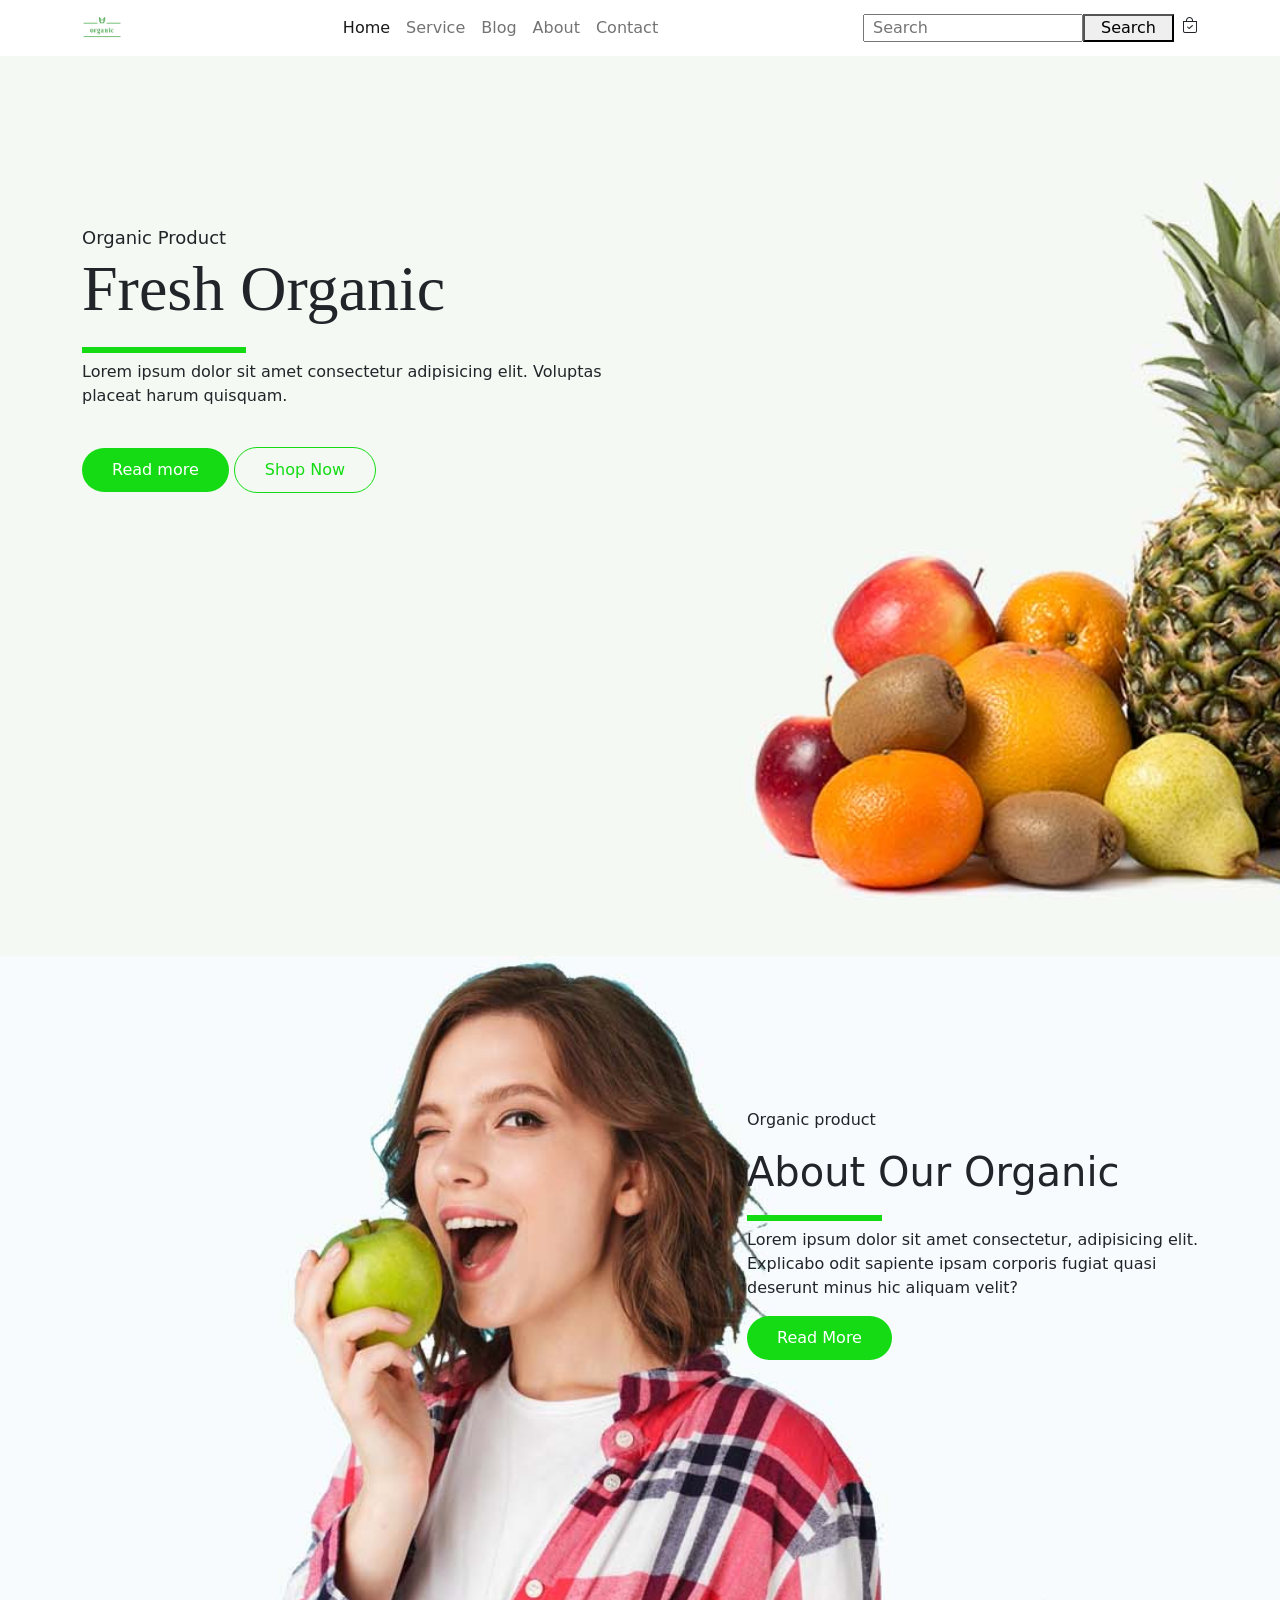
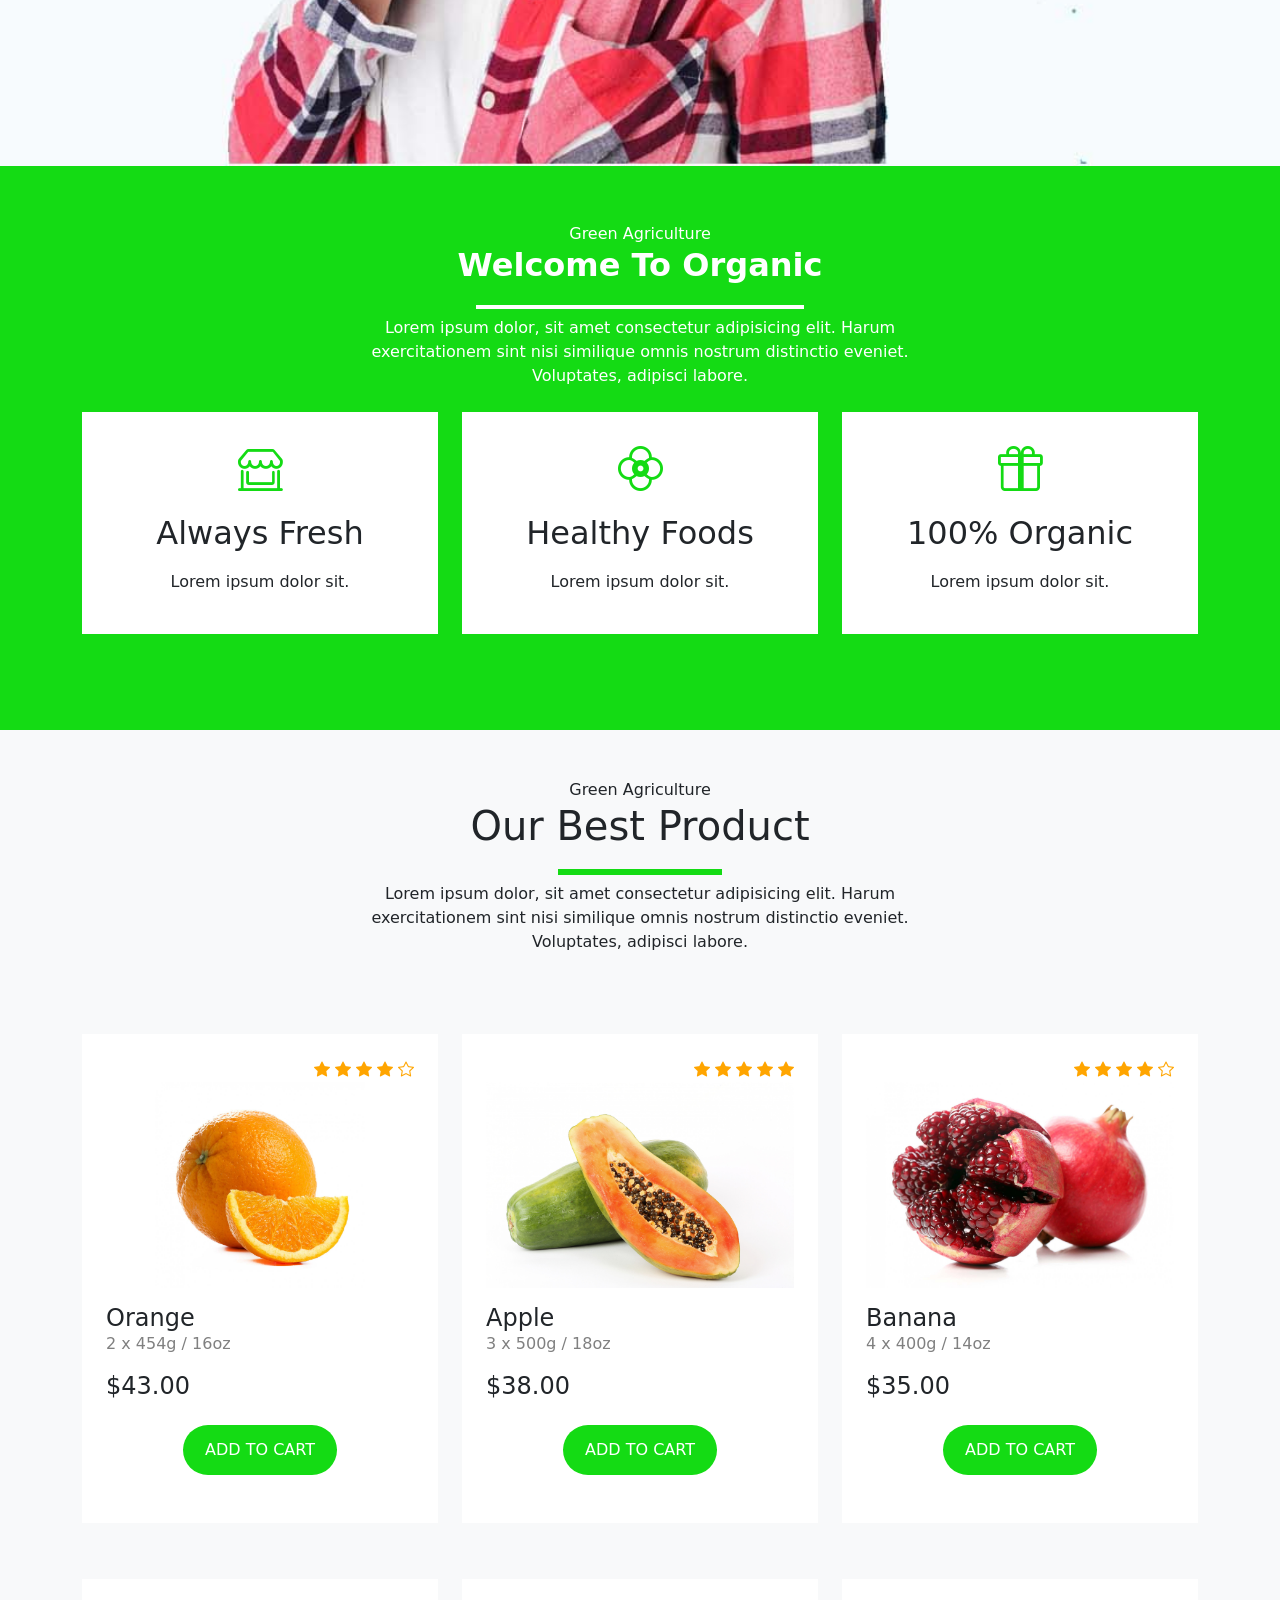
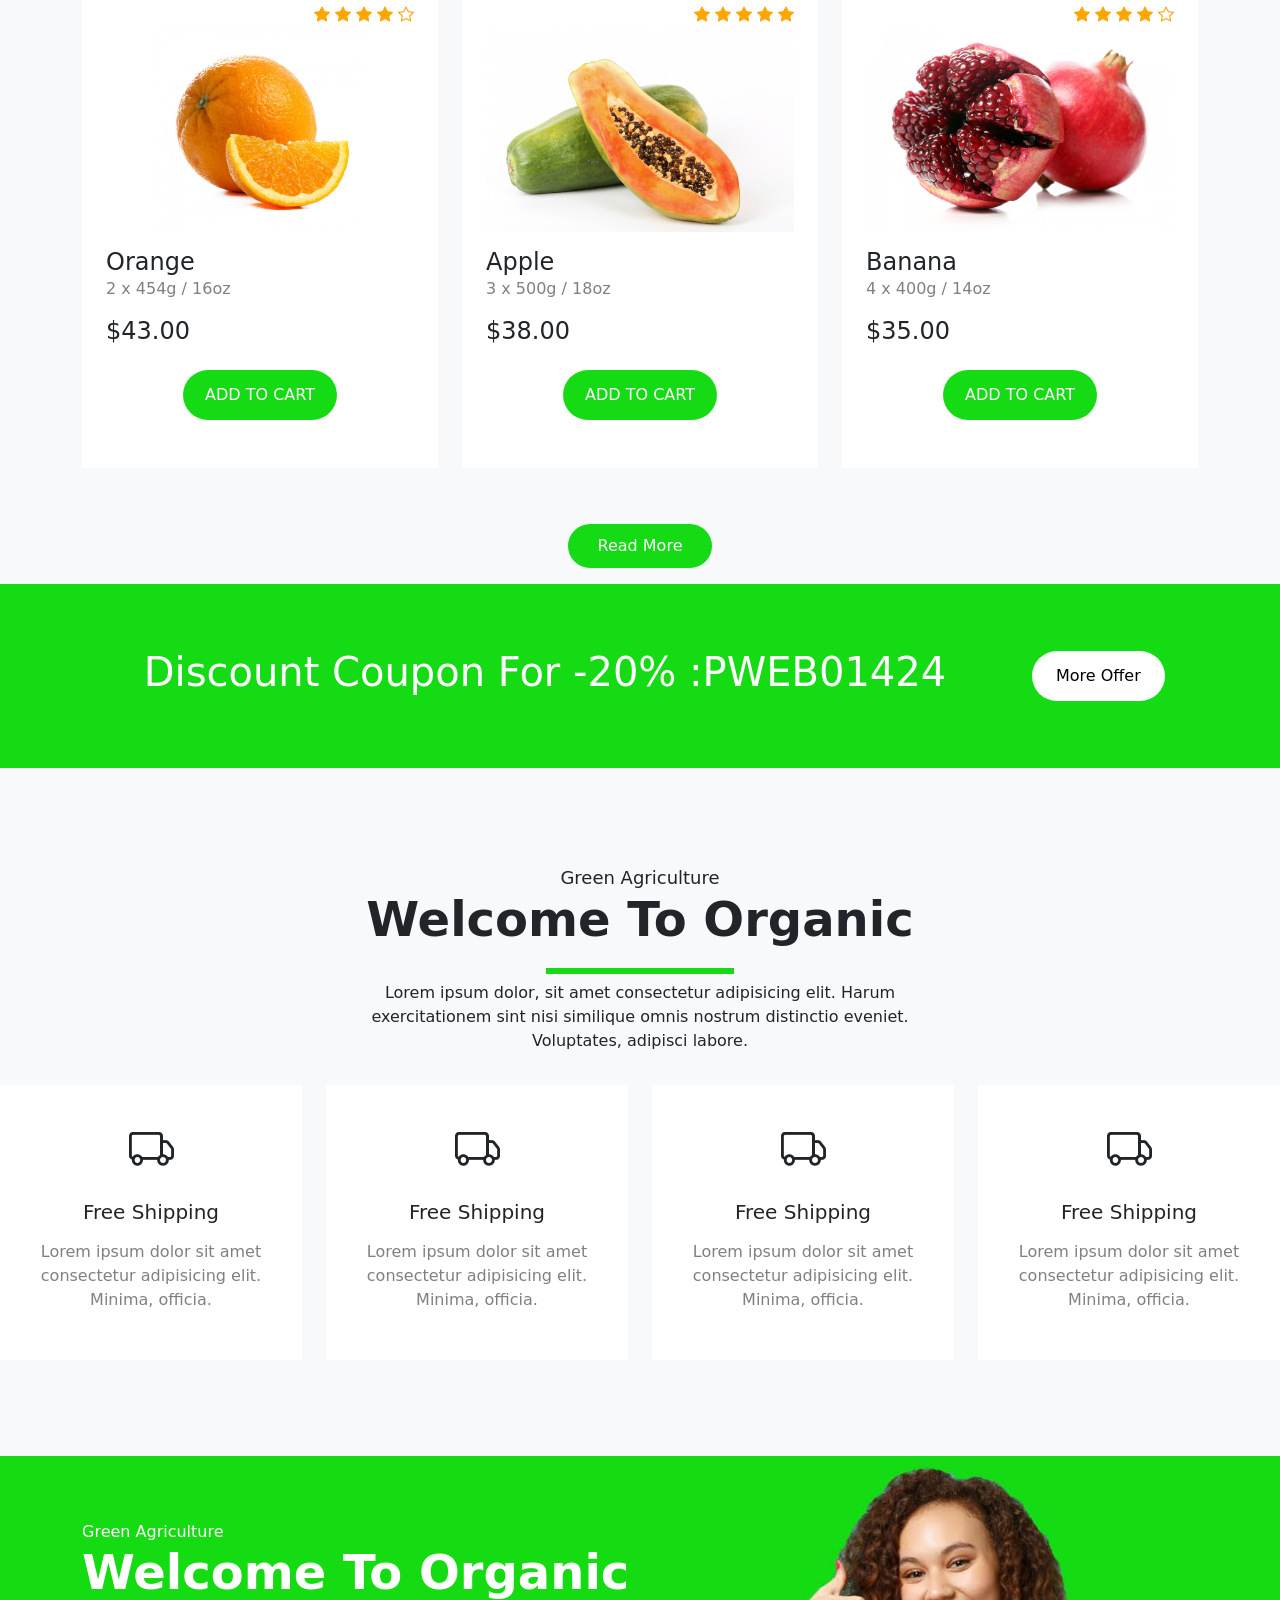
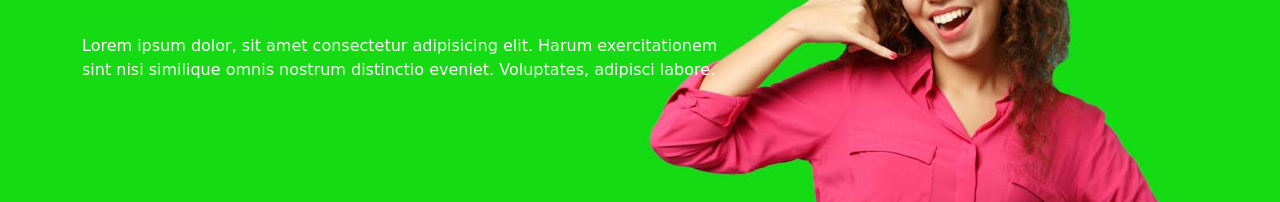
==== Home.html @ 8b6957b7 "Initial commit" ====
<!DOCTYPE html>
<html lang="en">

<head>
	<meta charset="UTF-8">
	<meta name="viewport" content="width=device-width, initial-scale=1.0">
	<link rel="stylesheet" href="css/bootstrap.min.css">
	<link rel="stylesheet" href="https://cdn.jsdelivr.net/npm/bootstrap-icons@1.13.1/font/bootstrap-icons.min.css">
	<link rel="stylesheet" href="./css/style.css">
	<link rel="preconnect" href="https://fonts.googleapis.com">
	<link rel="preconnect" href="https://fonts.gstatic.com" crossorigin>
	<link
		href="https://fonts.googleapis.com/css2?family=Inter:ital,opsz,wght@0,14..32,100..900;1,14..32,100..900&family=Montserrat:ital,wght@0,100..900;1,100..900&family=Poppins:ital,wght@0,100;0,200;0,300;0,400;0,500;0,600;0,700;0,800;0,900;1,100;1,200;1,300;1,400;1,500;1,600;1,700;1,800;1,900&display=swap"
		rel="stylesheet">
	<title>Home</title>
</head>


<body>
	<!-- navbar start -->
	<nav class="navbar navbar-expand-lg">
		<div class="container">
			<a class="navbar-brand" href="#">
				<img src="./foodimags/logoo.png" width="40px" alt="">
			</a>
			<button class="navbar-toggler" type="button" data-bs-toggle="collapse" data-bs-target="#navbarNavDropdown"
				aria-controls="navbarNavDropdown" aria-expanded="false" aria-label="Toggle navigation">
				<span class="navbar-toggler-icon"></span>
			</button>
			<div class="collapse navbar-collapse" id="navbarNavDropdown">
				<ul class="navbar-nav m-auto">
					<li class="nav-item">
						<a class="nav-link active" href="#">Home</a>
					</li>
					<li class="nav-item">
						<a class="nav-link" href="#">Service</a>
					</li>
					<li class="nav-item">
						<a class="nav-link" href="#">Blog</a>
					</li>
					<li class="nav-item">
						<a class="nav-link" href="#">About</a>
					</li>
					<li class="nav-item">
						<a class="nav-link" href="#">Contact</a>
					</li>
				</ul>
			</div>
			<form class="d-flex">
				<input class="px-2 search" type="search" placeholder="Search" aria-label="Search" />
				<button class="btn1 me-2 px-3" type="submit">Search</button>
				<span><i class="bi bi-bag-check"></i></span>
			</form>
		</div>
	</nav>
	<!-- navbar end -->



	<!-- main section start -->
	<section class="main py-5">
		<div class="container py-4">
			<div class="row py-5">
				<div class="col-lg-6 py-5">
					<p class="m-0">Organic Product</p>
					<h1>Fresh Organic</h1>
					<div class="line"></div>
					<p>Lorem ipsum dolor sit amet consectetur adipisicing elit. Voluptas placeat harum quisquam.</p>
					<button class="mbtn1 mt-4">Read more</button>
					<button class="mbtn2">Shop Now</button>
				</div>
			</div>
		</div>
		</div>
	</section>
	<!-- main section end -->


	<!-- about section start -->
	<section class="about py-5">
		<div class="container py-5">
			<div class="row py-2">
				<div class="col-lg-5 py-5 offset-lg-7 col-md-6 col-sm-12 col-12">
					<p>Organic product</p>
					<h1>About Our Organic</h1>
					<div class="line"></div>
					<p>Lorem ipsum dolor sit amet consectetur, adipisicing elit. Explicabo odit sapiente ipsam corporis
						fugiat quasi deserunt minus hic aliquam velit?</p>

					<button class="mbtn1">Read More</button>
				</div>
			</div>
		</div>
	</section>
	<!-- about section end -->


	<!-- wellcome section start -->
	<section class="welcome text-center pb-5">
		<div class="container py-5">
			<div class="row py-2 text-white">
				<div class="col-lg-6 m-auto">
					<p class="m-0">Green Agriculture</p>
					<h1>Welcome To Organic</h1>
					<div class="line2"></div>
					<p>Lorem ipsum dolor, sit amet consectetur adipisicing elit. Harum exercitationem sint nisi
						similique omnis nostrum distinctio eveniet. Voluptates, adipisci labore.</p>
				</div>
			</div>
			<div class="row">
				<div class="col-lg-4">
					<div class="card py-2">
						<div class="card-body">
							<span><i class="bi bi-shop-window"></i></span>
							<h2>Always Fresh</h2>
							<p>Lorem ipsum dolor sit.</p>
						</div>
					</div>
				</div>

				<div class="col-lg-4">
					<div class="card py-2">
						<div class="card-body">
							<span><i class="bi bi-flower2"></i></span>
							<h2>Healthy Foods</h2>
							<p>Lorem ipsum dolor sit.</p>
						</div>
					</div>
				</div>

				<div class="col-lg-4">
					<div class="card py-2">
						<div class="card-body">
							<span><i class="bi bi-gift"></i></span>
							<h2>100% Organic</h2>
							<p>Lorem ipsum dolor sit.</p>
						</div>
					</div>
				</div>
			</div>
		</div>
	</section>
	<!-- wellcome section end -->



	<!-- product section start -->
	<section class="product bg-light">
		<div class="container">
			<div class="row py-5 text-center">
				<div class="col-lg-6 m-auto">
					<p class="m-0">Green Agriculture</p>
					<h1>Our Best Product</h1>
					<div class="line"></div>
					<p>Lorem ipsum dolor, sit amet consectetur adipisicing elit. Harum exercitationem sint nisi
						similique omnis nostrum distinctio eveniet. Voluptates, adipisci labore.</p>
				</div>
			</div>
			<div class="row py-3">
				<div class="col-lg-4 mb-4">
					<div class="card p-2">
						<div class="card-body">
							<div class="star">
								<span><i class="bi bi-star-fill"></i></span>
								<span><i class="bi bi-star-fill"></i></span>
								<span><i class="bi bi-star-fill"></i></span>
								<span><i class="bi bi-star-fill"></i></span>
								<span><i class="bi bi-star"></i></span>
							</div>
							<img src="./foodimags/orange.jpg" class="img-fluid pb-3" alt="Fresh Orange">
							<h4 class="head1">Orange</h4>
							<p class="per1">2 x 454g / 16oz</p>
							<h4 class="head1">$43.00</h4>
							<button class="btnc my-4">ADD TO CART</button>
						</div>
					</div>
				</div>
				<div class="col-lg-4 mb-4">
					<div class="card p-2">
						<div class="card-body">
							<div class="star">
								<span><i class="bi bi-star-fill"></i></span>
								<span><i class="bi bi-star-fill"></i></span>
								<span><i class="bi bi-star-fill"></i></span>
								<span><i class="bi bi-star-fill"></i></span>
								<span><i class="bi bi-star-fill"></i></span>
							</div>
							<img src="./foodimags/papaya.jpg" class="img-fluid pb-3" alt="Fresh Apple">
							<h4 class="head1">Apple</h4>
							<p class="per1">3 x 500g / 18oz</p>
							<h4 class="head1">$38.00</h4>
							<button class="btnc my-4">ADD TO CART</button>
						</div>
					</div>
				</div>
				<div class="col-lg-4 mb-4">
					<div class="card p-2">
						<div class="card-body">
							<div class="star">
								<span><i class="bi bi-star-fill"></i></span>
								<span><i class="bi bi-star-fill"></i></span>
								<span><i class="bi bi-star-fill"></i></span>
								<span><i class="bi bi-star-fill"></i></span>
								<span><i class="bi bi-star"></i></span>
							</div>
							<img src="./foodimags/Pom.jpg" class="img-fluid pb-3" alt="Fresh Banana">
							<h4 class="head1">Banana</h4>
							<p class="per1">4 x 400g / 14oz</p>
							<h4 class="head1">$35.00</h4>
							<button class="btnc my-4">ADD TO CART</button>
						</div>
					</div>
				</div>
			</div>


			<div class="row py-3">
				<div class="col-lg-4 mb-4">
					<div class="card p-2">
						<div class="card-body">
							<div class="star">
								<span><i class="bi bi-star-fill"></i></span>
								<span><i class="bi bi-star-fill"></i></span>
								<span><i class="bi bi-star-fill"></i></span>
								<span><i class="bi bi-star-fill"></i></span>
								<span><i class="bi bi-star"></i></span>
							</div>
							<img src="./foodimags/orange.jpg" class="img-fluid pb-3" alt="Fresh Orange">
							<h4 class="head1">Orange</h4>
							<p class="per1">2 x 454g / 16oz</p>
							<h4 class="head1">$43.00</h4>
							<button class="btnc my-4">ADD TO CART</button>
						</div>
					</div>
				</div>
				<div class="col-lg-4 mb-4">
					<div class="card p-2">
						<div class="card-body">
							<div class="star">
								<span><i class="bi bi-star-fill"></i></span>
								<span><i class="bi bi-star-fill"></i></span>
								<span><i class="bi bi-star-fill"></i></span>
								<span><i class="bi bi-star-fill"></i></span>
								<span><i class="bi bi-star-fill"></i></span>
							</div>
							<img src="./foodimags/papaya.jpg" class="img-fluid pb-3" alt="Fresh Apple">
							<h4 class="head1">Apple</h4>
							<p class="per1">3 x 500g / 18oz</p>
							<h4 class="head1">$38.00</h4>
							<button class="btnc my-4">ADD TO CART</button>
						</div>
					</div>
				</div>
				<div class="col-lg-4 mb-4">
					<div class="card p-2">
						<div class="card-body">
							<div class="star">
								<span><i class="bi bi-star-fill"></i></span>
								<span><i class="bi bi-star-fill"></i></span>
								<span><i class="bi bi-star-fill"></i></span>
								<span><i class="bi bi-star-fill"></i></span>
								<span><i class="bi bi-star"></i></span>
							</div>
							<img src="./foodimags/Pom.jpg" class="img-fluid pb-3" alt="Fresh Banana">
							<h4 class="head1">Banana</h4>
							<p class="per1">4 x 400g / 14oz</p>
							<h4 class="head1">$35.00</h4>
							<button class="btnc my-4">ADD TO CART</button>
						</div>
					</div>
				</div>
			</div>
			<div class="row text-center py-3">
				<div class="col-lg-6 m-auto">
					<button class="mbtn1">Read More</button>
				</div>
			</div>
		</div>
	</section>
	<!-- product section end-->


	<!-- discount section start -->
	<section class="discount py-3">
		<div class="container py-5">
			<div class="row">
				<div class="col-lg-10 m-auto text-center">
					<h1>Discount Coupon For -20%  :PWEB01424</h1>
				</div>
				<div class="col-lg-2 m-auto">
					<button class="dbtn">More Offer</button>
				</div>
			</div>
		</div>
	</section>
	<!-- discount section end -->


	<!-- store section start -->
	 <section class="store py-5 bg-light text-center">
		<div class="cotainer py-5">
			<div class="row">
				<div class="col-lg-6 m-auto">
					<p class="m-0">Green Agriculture</p>
					<h1>Welcome To Organic</h1>
					<div class="line"></div>
					<p>Lorem ipsum dolor, sit amet consectetur adipisicing elit. Harum exercitationem sint nisi
						similique omnis nostrum distinctio eveniet. Voluptates, adipisci labore.</p>
				</div>
			</div>
			<div class="row">
				<div class="col-lg-3 mt-3">
					<div class="card py-3">
						<div class="card-body">
							<span><i class="bi bi-truck"></i></span>
							<h5 class="head1 py-3">Free Shipping</h5>
							<p class="per1">Lorem ipsum dolor sit amet consectetur adipisicing elit. Minima, officia.</p>
							
						</div>
					</div>
				</div>

				<div class="col-lg-3 mt-3">
					<div class="card py-3">
						<div class="card-body">
							<span><i class="bi bi-truck"></i></span>
							<h5 class="head1 py-3">Free Shipping</h5>
							<p class="per1">Lorem ipsum dolor sit amet consectetur adipisicing elit. Minima, officia.</p>
							
						</div>
					</div>
				</div>

				<div class="col-lg-3 mt-3">
					<div class="card py-3">
						<div class="card-body">
							<span><i class="bi bi-truck"></i></span>
							<h5 class="head1 py-3">Free Shipping</h5>
							<p class="per1">Lorem ipsum dolor sit amet consectetur adipisicing elit. Minima, officia.</p>
							
						</div>
					</div>
				</div>

				<div class="col-lg-3 mt-3">
					<div class="card py-3">
						<div class="card-body">
							<span><i class="bi bi-truck"></i></span>
							<h5 class="head1 py-3">Free Shipping</h5>
							<p class="per1">Lorem ipsum dolor sit amet consectetur adipisicing elit. Minima, officia.</p>
							
						</div>
					</div>
				</div>
			</div>
		</div>
	 </section>
	 <!-- store section End -->

	 <!-- contact section start -->
	  <section class="contact py-5">
		<div class="container py-3">
			<div class="row">
				<div class="col-lg-7">
					<p class="m-0">Green Agriculture</p>
					<h1>Welcome To Organic</h1>
					<div class="line"></div>
					<p>Lorem ipsum dolor, sit amet consectetur adipisicing elit. Harum exercitationem sint nisi
						similique omnis nostrum distinctio eveniet. Voluptates, adipisci labore.</p>
				</div>
			</div>
			<div class="row py-3">
				<div class="col-lg-6">
					<div class="row pt-2">
						<div class="col-lg-3">
							<div class="circle">
								<span></span>
							</div>
						</div>
					</div>
				</div>
			</div>
		</div>
	  </section>
	  <!-- contact section end -->





	<script src="js/bootstrap.bundle.min.js"></script>
</body>

</html>
---- css/style.css ----
* {
	margin: 0;
	padding: 0;
	box-sizing: border-box;
}

/* nevbar section */


/* .nav-item a {
    text-decoration: none;
    color: black;
    font-weight: 600;
    text-transform: uppercase;
    margin-right: 15px;
    transition: all 0.4s;
}

.nav-item a:hover {
    color: rgb(20, 219, 20) !important;
}

.search {
    height: 45Px;
    outline: none;
    border: 2px solid rgb(20, 219, 20);
    background-color: transparent;
    border-radius: 20px 0px 0px 20px;
    border-right: none;
}

.btn1 {
    height: 45px;
    outline: none;
    border: none;
    background-color: rgb(20, 219, 20);
    color: white;
    border-radius: 0px 20px 20px 0px;
    transition: all 0.4s
}

.btn1:hover {
    background-color: rgb(5, 250, 5);
}

.bi-bag-check {
    font-size: 30px;
    color: black;
    cursor: pointer;
    padding-top: 5px;
    transition: all 0.4s;
}

.bi-bag-check:hover {
    color: rgb(20, 219, 20);
} */

/* nevbar section */

/* main section */
.p {
	font-family: "Montserrat", sans-serif;
}

.main {
	background: url(../foodimags/m1.jpg)no-repeat;
	background-size: cover;
	height: 100vh;
	width: 100%;
}

.main h1 {
	font-size: 4rem;
	font-family: 'Righteous', cursive;

}

.main p:nth-child(1) {
	font-size: 18px;
	font-weight: 500;
}

.main p:nth-child(2) {
	font-size: 18px;
	color: grey;
}

.mbtn1 {
	padding: 10px 30px;
	outline: none;
	border: none;
	color: white;
	background: rgb(20, 219, 20);
	border-radius: 50px;
	transition: all 0.4s;
}

.mbtn1:hover {
	background-color: rgb(13, 172, 13);
}

.mbtn2 {
	padding:10px 30px;
	outline: none;
	background-color: transparent;
	color: rgb(20, 219, 20);
	border: 1px solid rgb(20, 219, 20);
	border-radius: 50px;
	transition: all 0.4s;
	cursor: pointer;

}

.mbtn2:hover {
	background-color: rgb(20, 219, 20);
	color: white;
	border: none;
}

/* main section */

/* about section */
.line {
	height: 6px;
	width: 30%;
	background: rgb(20, 219, 20);
	display: inline-block;
}

.about {
	background: url(../foodimags/abut.jpg)no-repeat;
	background-size: cover;
	height: 90vh;
	width: 100%;
}

/* about section */

/* welcome section */
.welcome{
	background: rgb(20, 219, 20);
}
.line2{
	padding: 2px 30%;
	background-color: white;
	display: inline-block;
}
.welcome h1{
	font-size: 2rem;
	font-weight: bold;
}
.welcome .card{
	border: none;
	border-radius: 0;
	sursor:pointer
}
.welcome i{
	font-size: 45px;
	color: rgb(20, 219, 20);
}
.welcome h2{
	font-weight: lighter;
	padding: 10px 0px;
}
/* welcome section */

/* product section */
.star{
	text-align: end;
	color:orange;
}
.product .card{
	border:none;
	border-radius: 0;
	cursor: pointer;
}
.product .card-body{
	border:1px dashed rgb(rgb(175, 172, 172))
}
.head1{
	font-weight: 400;
	margin: 0;
}
.per1{
	color: gray;
}
.btnc {
    height: 50px;
    width: 50%;
    outline: none;
    border: none;
    color: white;
    background: rgb(20, 219, 20);
    border-radius: 50px;
    margin: 0 auto;
    display: block;
    transition: all 0.4s;
}
.btnc:hover {
    outline: none;
    border: 1px solid rgb(20, 219, 20);
    color: rgb(20, 219, 20);
    background: transparent;
    border-radius: 50px;
}
/* product section */


/* discount section */
.discount{
	background-color: rgb(20, 219, 20);
	color: white;
}
.dbtn{
	height: 50px;
    width: 80%;
	outline: none;
	border: none;
	color: black;
	background-color: white;
	border-radius: 50px;
	margin: o auto;
	display: black;
	font-weight: lighter;
	transition: all 0.4s;
}
.dbtn:hover{
	background-color: rgb(216, 211, 202);
}
/* discount section */

/* store section start */
.store h1{
    font-size: 3rem;
    font-weight: bold;
}
.store p:nth-child(1){
    font-size: 18px;
    font-weight: 500;
}
.store p:nth-child(2){
    font-size: 18px;
    color: grey;
}
.store i{
    font-size: 45px;
}
.store .card{
    border-radius: 0;
    border: none;
    transition: all 0.3s;
    cursor: pointer;
}
.store .card:hover{
    background-color: rgb(20, 219, 20);
    color: white;
}
/* store section end */


/* contact section start */
.contact{
	background: url(../foodimags/cont.jpg)no-repeat;
	background-size: cover;
	width: 100%;
}
.contact h1{
    font-size: 3rem;
    font-weight: bold;
    color: white;
}
.contact p{
    color: white;
}
/* contact section end */
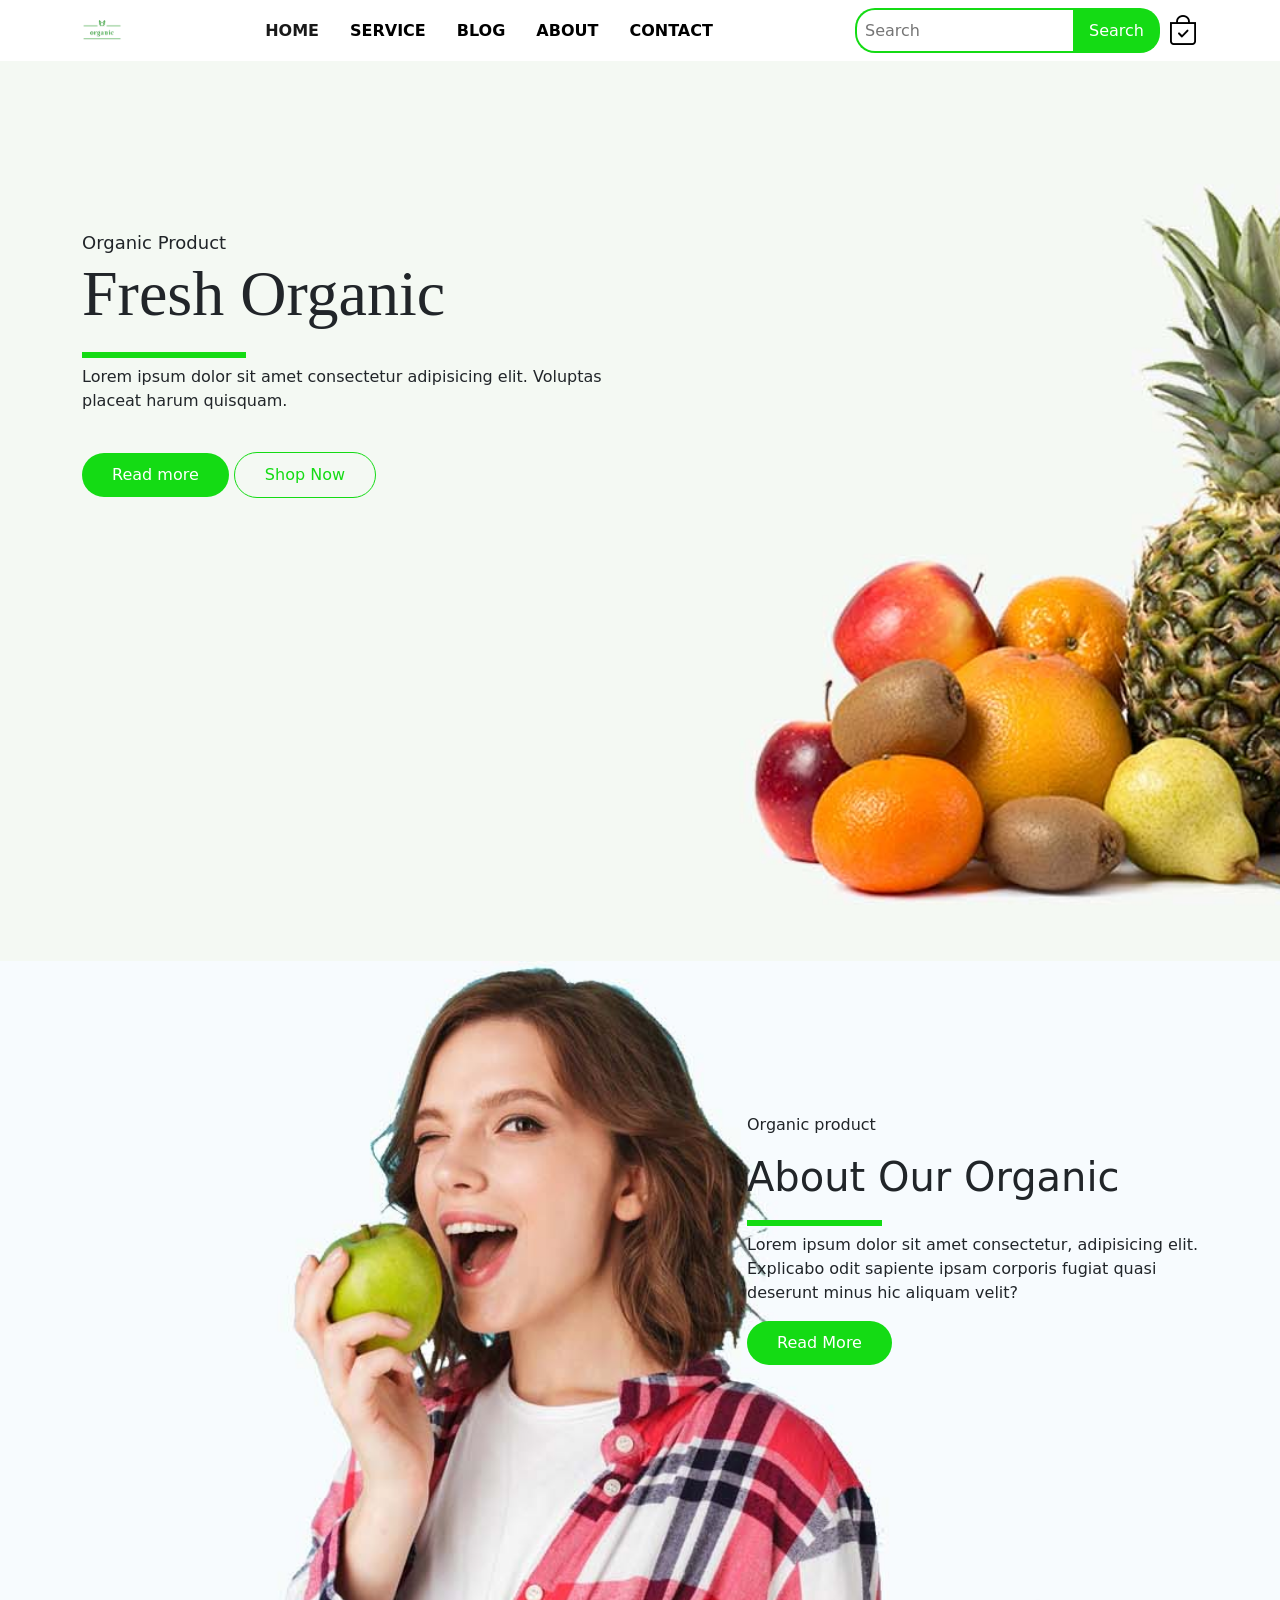
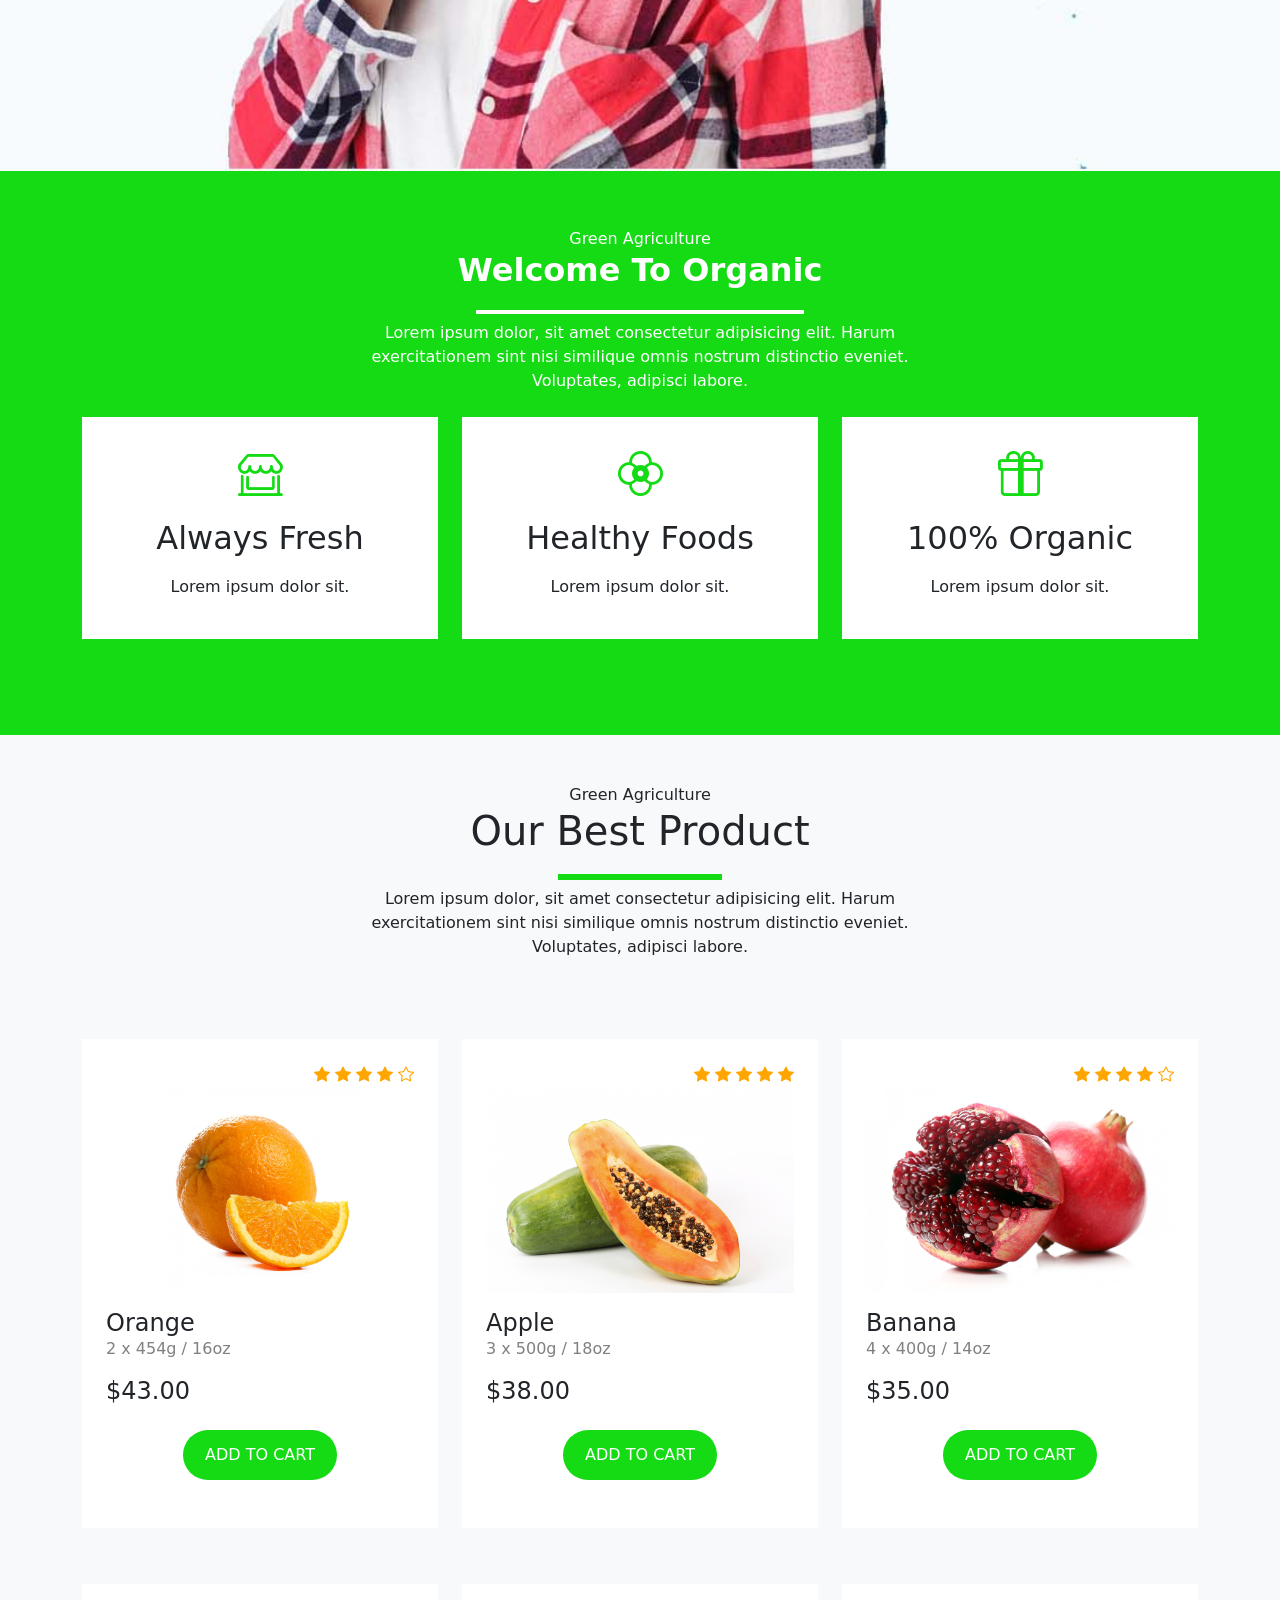
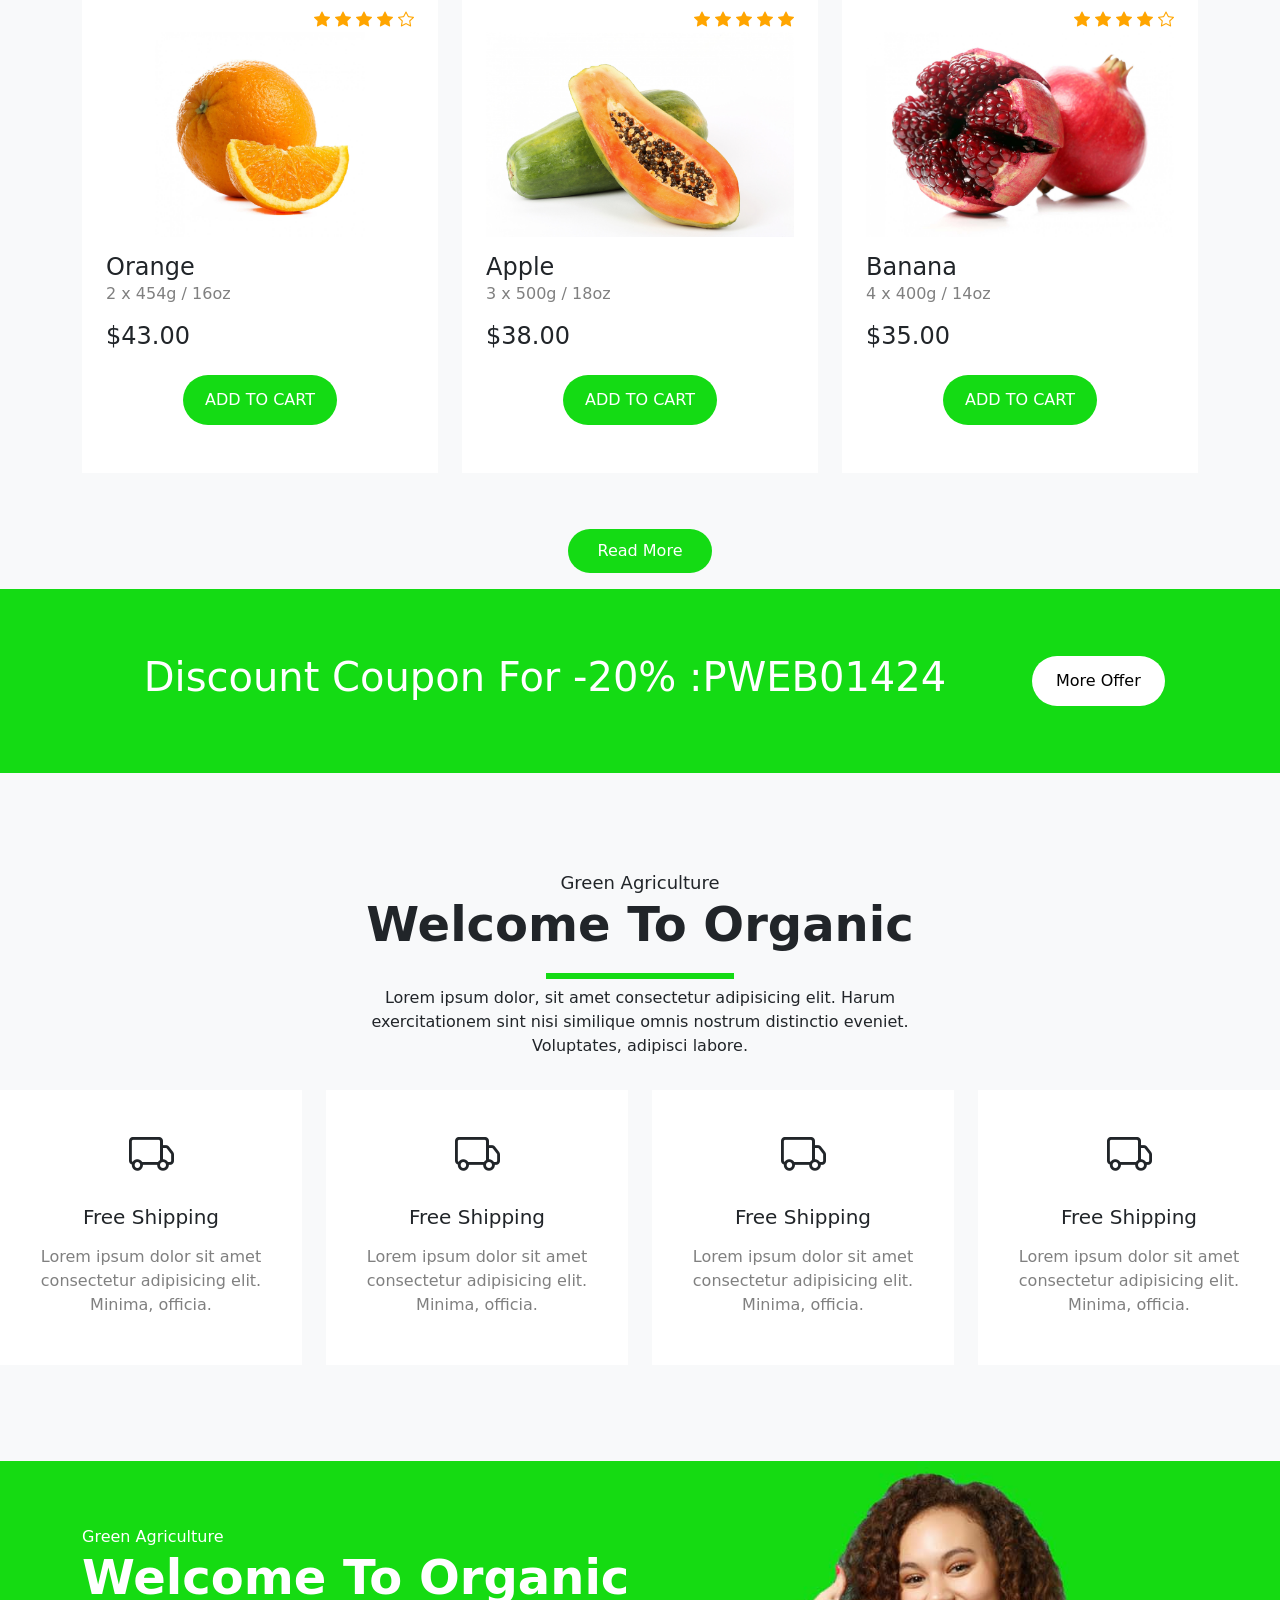
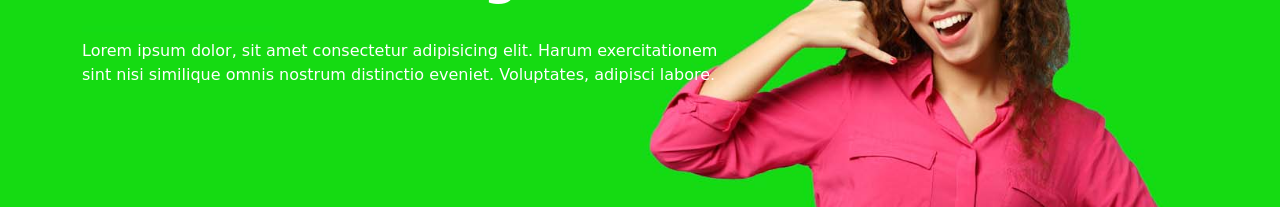
==== commit ac63cb50: "fix search bar" ====
--- a/Home.html
+++ b/Home.html
@@ -47,7 +47,7 @@
 				</ul>
 			</div>
 			<form class="d-flex">
-				<input class="px-2 search" type="search" placeholder="Search" aria-label="Search" />
+				<input class="px-2 search" type="search" placeholder="Search" name="search" aria-label="Search" />
 				<button class="btn1 me-2 px-3" type="submit">Search</button>
 				<span><i class="bi bi-bag-check"></i></span>
 			</form>
@@ -285,7 +285,7 @@
 		<div class="container py-5">
 			<div class="row">
 				<div class="col-lg-10 m-auto text-center">
-					<h1>Discount Coupon For -20%  :PWEB01424</h1>
+					<h1>Discount Coupon For -20% :PWEB01424</h1>
 				</div>
 				<div class="col-lg-2 m-auto">
 					<button class="dbtn">More Offer</button>
@@ -297,7 +297,7 @@
 
 
 	<!-- store section start -->
-	 <section class="store py-5 bg-light text-center">
+	<section class="store py-5 bg-light text-center">
 		<div class="cotainer py-5">
 			<div class="row">
 				<div class="col-lg-6 m-auto">
@@ -314,8 +314,9 @@
 						<div class="card-body">
 							<span><i class="bi bi-truck"></i></span>
 							<h5 class="head1 py-3">Free Shipping</h5>
-							<p class="per1">Lorem ipsum dolor sit amet consectetur adipisicing elit. Minima, officia.</p>
-							
+							<p class="per1">Lorem ipsum dolor sit amet consectetur adipisicing elit. Minima, officia.
+							</p>
+
 						</div>
 					</div>
 				</div>
@@ -325,8 +326,9 @@
 						<div class="card-body">
 							<span><i class="bi bi-truck"></i></span>
 							<h5 class="head1 py-3">Free Shipping</h5>
-							<p class="per1">Lorem ipsum dolor sit amet consectetur adipisicing elit. Minima, officia.</p>
-							
+							<p class="per1">Lorem ipsum dolor sit amet consectetur adipisicing elit. Minima, officia.
+							</p>
+
 						</div>
 					</div>
 				</div>
@@ -336,8 +338,9 @@
 						<div class="card-body">
 							<span><i class="bi bi-truck"></i></span>
 							<h5 class="head1 py-3">Free Shipping</h5>
-							<p class="per1">Lorem ipsum dolor sit amet consectetur adipisicing elit. Minima, officia.</p>
-							
+							<p class="per1">Lorem ipsum dolor sit amet consectetur adipisicing elit. Minima, officia.
+							</p>
+
 						</div>
 					</div>
 				</div>
@@ -347,18 +350,19 @@
 						<div class="card-body">
 							<span><i class="bi bi-truck"></i></span>
 							<h5 class="head1 py-3">Free Shipping</h5>
-							<p class="per1">Lorem ipsum dolor sit amet consectetur adipisicing elit. Minima, officia.</p>
-							
-						</div>
-					</div>
-				</div>
-			</div>
-		</div>
-	 </section>
-	 <!-- store section End -->
-
-	 <!-- contact section start -->
-	  <section class="contact py-5">
+							<p class="per1">Lorem ipsum dolor sit amet consectetur adipisicing elit. Minima, officia.
+							</p>
+
+						</div>
+					</div>
+				</div>
+			</div>
+		</div>
+	</section>
+	<!-- store section End -->
+
+	<!-- contact section start -->
+	<section class="contact py-5">
 		<div class="container py-3">
 			<div class="row">
 				<div class="col-lg-7">
@@ -381,8 +385,8 @@
 				</div>
 			</div>
 		</div>
-	  </section>
-	  <!-- contact section end -->
+	</section>
+	<!-- contact section end -->
 
 
 
--- a/css/style.css
+++ b/css/style.css
@@ -7,53 +7,53 @@
 /* nevbar section */
 
 
-/* .nav-item a {
-    text-decoration: none;
-    color: black;
-    font-weight: 600;
-    text-transform: uppercase;
-    margin-right: 15px;
-    transition: all 0.4s;
+.nav-item a {
+	text-decoration: none;
+	color: black;
+	font-weight: 600;
+	text-transform: uppercase;
+	margin-right: 15px;
+	transition: all 0.4s;
 }
 
 .nav-item a:hover {
-    color: rgb(20, 219, 20) !important;
+	color: rgb(20, 219, 20) !important;
 }
 
 .search {
-    height: 45Px;
-    outline: none;
-    border: 2px solid rgb(20, 219, 20);
-    background-color: transparent;
-    border-radius: 20px 0px 0px 20px;
-    border-right: none;
+	height: 45Px;
+	outline: none;
+	border: 2px solid rgb(20, 219, 20);
+	background-color: transparent;
+	border-radius: 20px 0px 0px 20px;
+	border-right: none;
 }
 
 .btn1 {
-    height: 45px;
-    outline: none;
-    border: none;
-    background-color: rgb(20, 219, 20);
-    color: white;
-    border-radius: 0px 20px 20px 0px;
-    transition: all 0.4s
+	height: 45px;
+	outline: none;
+	border: none;
+	background-color: rgb(20, 219, 20);
+	color: white;
+	border-radius: 0px 20px 20px 0px;
+	transition: all 0.4s
 }
 
 .btn1:hover {
-    background-color: rgb(5, 250, 5);
+	background-color: rgb(5, 250, 5);
 }
 
 .bi-bag-check {
-    font-size: 30px;
-    color: black;
-    cursor: pointer;
-    padding-top: 5px;
-    transition: all 0.4s;
+	font-size: 30px;
+	color: black;
+	cursor: pointer;
+	padding-top: 5px;
+	transition: all 0.4s;
 }
 
 .bi-bag-check:hover {
-    color: rgb(20, 219, 20);
-} */
+	color: rgb(20, 219, 20);
+}
 
 /* nevbar section */
 
@@ -100,7 +100,7 @@
 }
 
 .mbtn2 {
-	padding:10px 30px;
+	padding: 10px 30px;
 	outline: none;
 	background-color: transparent;
 	color: rgb(20, 219, 20);
@@ -137,83 +137,97 @@
 /* about section */
 
 /* welcome section */
-.welcome{
+.welcome {
 	background: rgb(20, 219, 20);
 }
-.line2{
+
+.line2 {
 	padding: 2px 30%;
 	background-color: white;
 	display: inline-block;
 }
-.welcome h1{
+
+.welcome h1 {
 	font-size: 2rem;
 	font-weight: bold;
 }
-.welcome .card{
+
+.welcome .card {
 	border: none;
 	border-radius: 0;
-	sursor:pointer
-}
-.welcome i{
+	sursor: pointer
+}
+
+.welcome i {
 	font-size: 45px;
 	color: rgb(20, 219, 20);
 }
-.welcome h2{
+
+.welcome h2 {
 	font-weight: lighter;
 	padding: 10px 0px;
 }
+
 /* welcome section */
 
 /* product section */
-.star{
+.star {
 	text-align: end;
-	color:orange;
-}
-.product .card{
-	border:none;
+	color: orange;
+}
+
+.product .card {
+	border: none;
 	border-radius: 0;
 	cursor: pointer;
 }
-.product .card-body{
-	border:1px dashed rgb(rgb(175, 172, 172))
-}
-.head1{
+
+.product .card-body {
+	border: 1px dashed rgb(rgb(175, 172, 172))
+}
+
+.head1 {
 	font-weight: 400;
 	margin: 0;
 }
-.per1{
+
+.per1 {
 	color: gray;
 }
+
 .btnc {
-    height: 50px;
-    width: 50%;
-    outline: none;
-    border: none;
-    color: white;
-    background: rgb(20, 219, 20);
-    border-radius: 50px;
-    margin: 0 auto;
-    display: block;
-    transition: all 0.4s;
-}
+	height: 50px;
+	width: 50%;
+	outline: none;
+	border: none;
+	color: white;
+	background: rgb(20, 219, 20);
+	border-radius: 50px;
+	margin: 0 auto;
+	display: block;
+	transition: all 0.4s;
+}
+
 .btnc:hover {
-    outline: none;
-    border: 1px solid rgb(20, 219, 20);
-    color: rgb(20, 219, 20);
-    background: transparent;
-    border-radius: 50px;
-}
+	outline: none;
+	border: 1px solid rgb(20, 219, 20);
+	color: rgb(20, 219, 20);
+	background: transparent;
+	border-radius: 50px;
+}
+
 /* product section */
 
 
 /* discount section */
-.discount{
+.discount {
 	background-color: rgb(20, 219, 20);
 	color: white;
 }
-.dbtn{
+
+.dbtn {
 	height: 50px;
-    width: 80%;
+	width: 80%;
 	outline: none;
 	border: none;
 	color: black;
@@ -224,52 +238,63 @@
 	font-weight: lighter;
 	transition: all 0.4s;
 }
-.dbtn:hover{
+
+.dbtn:hover {
 	background-color: rgb(216, 211, 202);
 }
+
 /* discount section */
 
 /* store section start */
-.store h1{
-    font-size: 3rem;
-    font-weight: bold;
-}
-.store p:nth-child(1){
-    font-size: 18px;
-    font-weight: 500;
-}
-.store p:nth-child(2){
-    font-size: 18px;
-    color: grey;
-}
-.store i{
-    font-size: 45px;
-}
-.store .card{
-    border-radius: 0;
-    border: none;
-    transition: all 0.3s;
-    cursor: pointer;
-}
-.store .card:hover{
-    background-color: rgb(20, 219, 20);
-    color: white;
-}
+.store h1 {
+	font-size: 3rem;
+	font-weight: bold;
+}
+
+.store p:nth-child(1) {
+	font-size: 18px;
+	font-weight: 500;
+}
+
+.store p:nth-child(2) {
+	font-size: 18px;
+	color: grey;
+}
+
+.store i {
+	font-size: 45px;
+}
+
+.store .card {
+	border-radius: 0;
+	border: none;
+	transition: all 0.3s;
+	cursor: pointer;
+}
+
+.store .card:hover {
+	background-color: rgb(20, 219, 20);
+	color: white;
+}
+
 /* store section end */
 
 
 /* contact section start */
-.contact{
+.contact {
 	background: url(../foodimags/cont.jpg)no-repeat;
 	background-size: cover;
 	width: 100%;
 }
-.contact h1{
-    font-size: 3rem;
-    font-weight: bold;
-    color: white;
-}
-.contact p{
-    color: white;
-}
+
+.contact h1 {
+	font-size: 3rem;
+	font-weight: bold;
+	color: white;
+}
+
+.contact p {
+	color: white;
+}
+
 /* contact section end */
